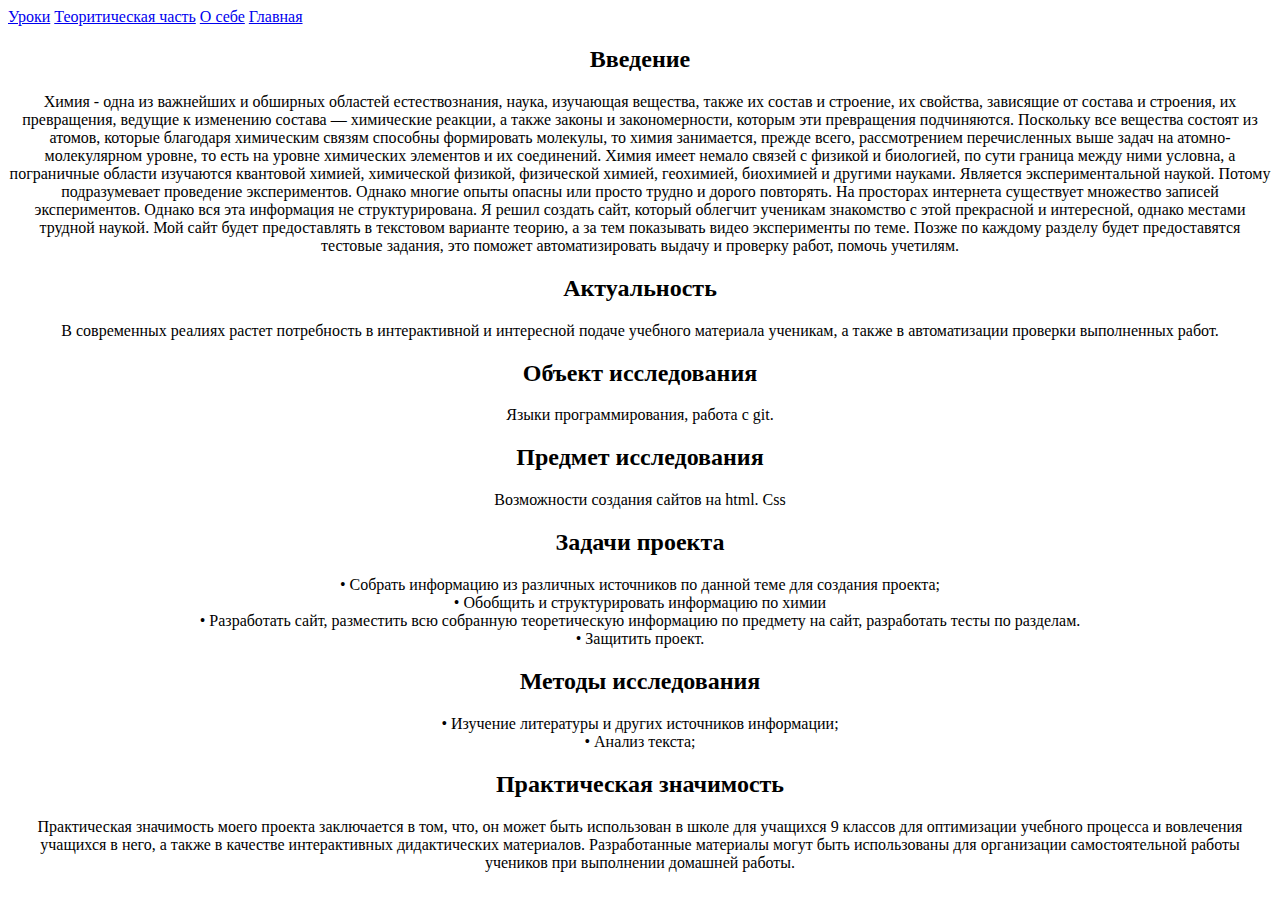
==== index.html @ a0d93293 "Update index.html" ====
<!DOCTYPE html>
<html lang="ru"><head>
<meta http-equiv="content-type" content="text/html; charset=UTF-8">


<title> Проект </title>

<meta charset="UTF-8">
<meta name="viewport" content="width=device-width, initial-scale=1">
<link rel="stylesheet" href="NNschoolproject.github.io/style.css"
</head>
<body>

<div class="navbar">
	  <a href="NNschoolproject.github.io/Lessons/index.html" class="right">Уроки</a>
	  <a href="NNschoolproject.github.io/Theoretical part/index.html" class="right">Теоритическая часть</a>
	  <a href="NNschoolproject.github.io/about_me/index.html" class="right">О себе</a>
	  <a href="NNschoolproject.github.io/index.html">Главная</a>
</div>

<div class="row">
		<div class="main">
			<center>
	    	<h2>Введение</h2>
	    		Химия - одна из важнейших и обширных областей естествознания, наука, изучающая вещества, 
	    	также их состав и строение, их свойства, зависящие от состава и строения, их превращения, 
	    	ведущие к изменению состава — химические реакции, а также законы и закономерности, 
	    	которым эти превращения подчиняются. Поскольку все вещества состоят из атомов, 
	    	которые благодаря химическим связям способны формировать молекулы, то химия занимается, прежде всего, 
	    	рассмотрением перечисленных выше задач на атомно-молекулярном уровне, то есть на уровне химических элементов и их соединений. 
	    	Химия имеет немало связей с физикой и биологией, по сути граница между ними условна, 
	    	а пограничные области изучаются квантовой химией, химической физикой, физической химией, геохимией, биохимией и другими науками. 
	    		Является экспериментальной наукой. Потому подразумевает проведение экспериментов. Однако многие опыты опасны или просто трудно и дорого повторять.
	    		На просторах интернета существует множество записей экспериментов. Однако вся эта информация не структурирована. 
	    		Я решил создать сайт, который облегчит ученикам знакомство с этой прекрасной и интересной, однако местами трудной наукой. 
	    	Мой сайт будет предоставлять в текстовом варианте теорию, а за тем показывать видео эксперименты по теме. 
	    	Позже по каждому разделу будет предоставятся тестовые задания, это поможет автоматизировать выдачу и проверку работ, помочь учетилям.

			<h2> Актуальность </h2>
			В современных реалиях растет потребность в интерактивной и интересной подаче учебного материала ученикам, а также в автоматизации проверки выполненных работ. 
			<h2> Объект исследования </h2>
			Языки программирования, работа с git.
            <h2> Предмет исследования </h2>
            Возможности создания сайтов на html. Css 
			<h2> Задачи проекта </h2>
			• Собрать информацию из различных источников по данной теме для создания проекта;<br>
            • Обобщить и структурировать информацию по химии <br>
            • Разработать сайт, разместить всю собранную теоретическую информацию по предмету на сайт, разработать тесты по разделам. <br>
            • Защитить проект.<br>
			<h2> Методы исследования </h2>
			• Изучение литературы и других источников информации; <br>
			• Анализ текста; <br>
	    	<h2> Практическая значимость  </h2>
	    		Практическая значимость моего проекта заключается в том, что, он может быть использован в школе 
	    		для учащихся 9 классов для оптимизации учебного процесса и вовлечения учащихся в него, 
	    		а также в качестве интерактивных дидактических материалов. Разработанные материалы могут быть использованы 
	    		для организации самостоятельной работы учеников при выполнении домашней работы.			
	    	</center>

		
		</div>
</div>
 

</body></html>
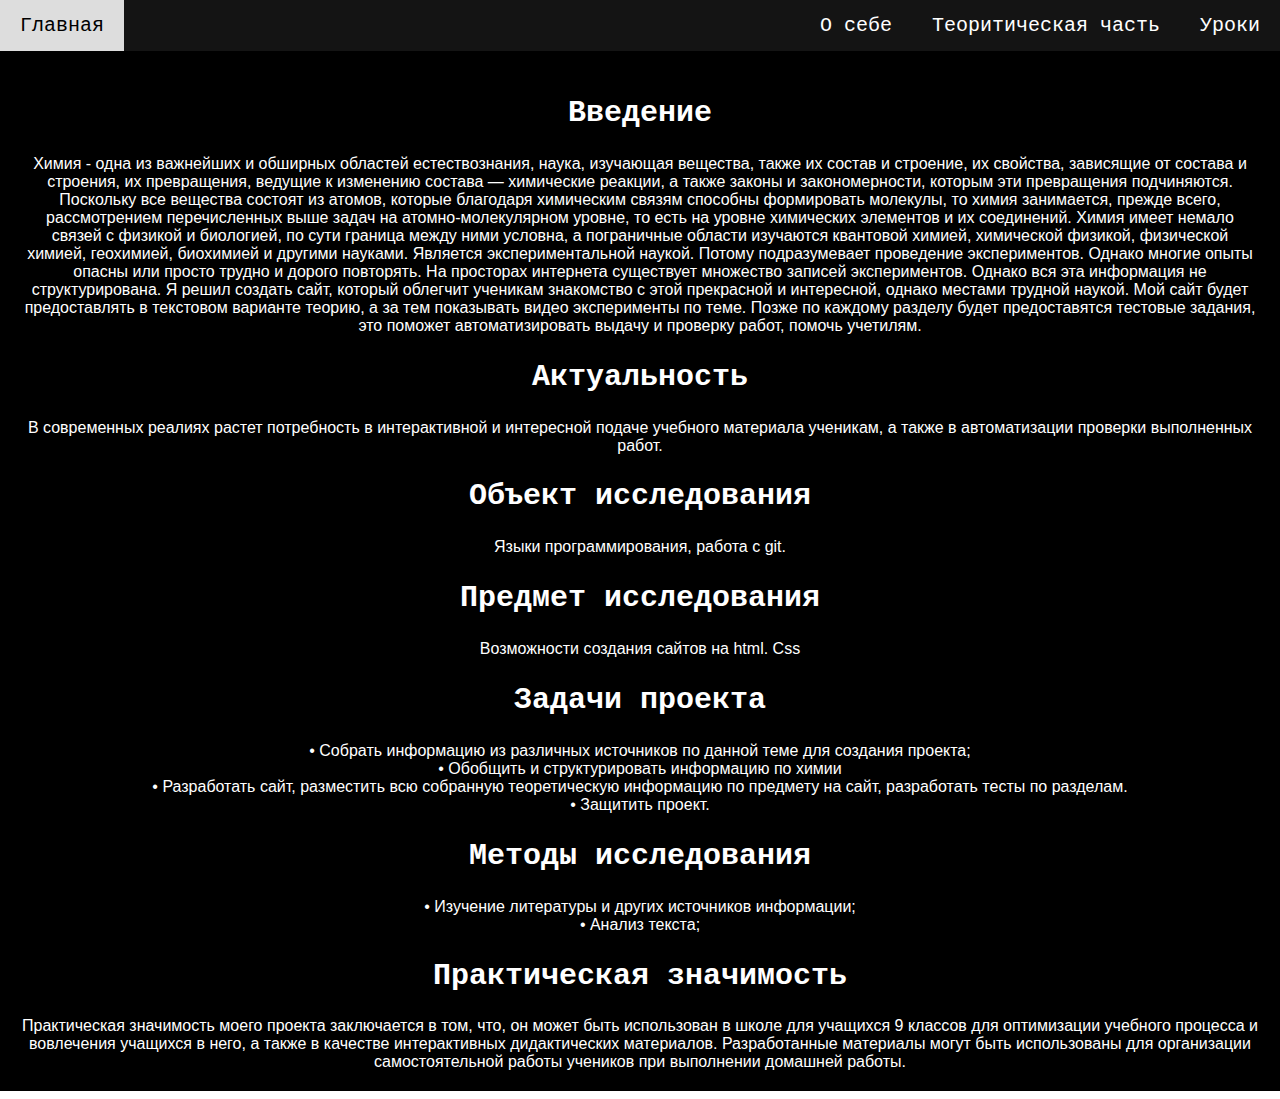
==== commit 21320e21: "Update index.html" ====
--- a/index.html
+++ b/index.html
@@ -7,7 +7,7 @@
 
 <meta charset="UTF-8">
 <meta name="viewport" content="width=device-width, initial-scale=1">
-<link rel="stylesheet" href="NNschoolproject.github.io/style.css"
+<link rel="stylesheet" href="https://nnschoolproject.github.io/style.css"
 </head>
 <body>
 
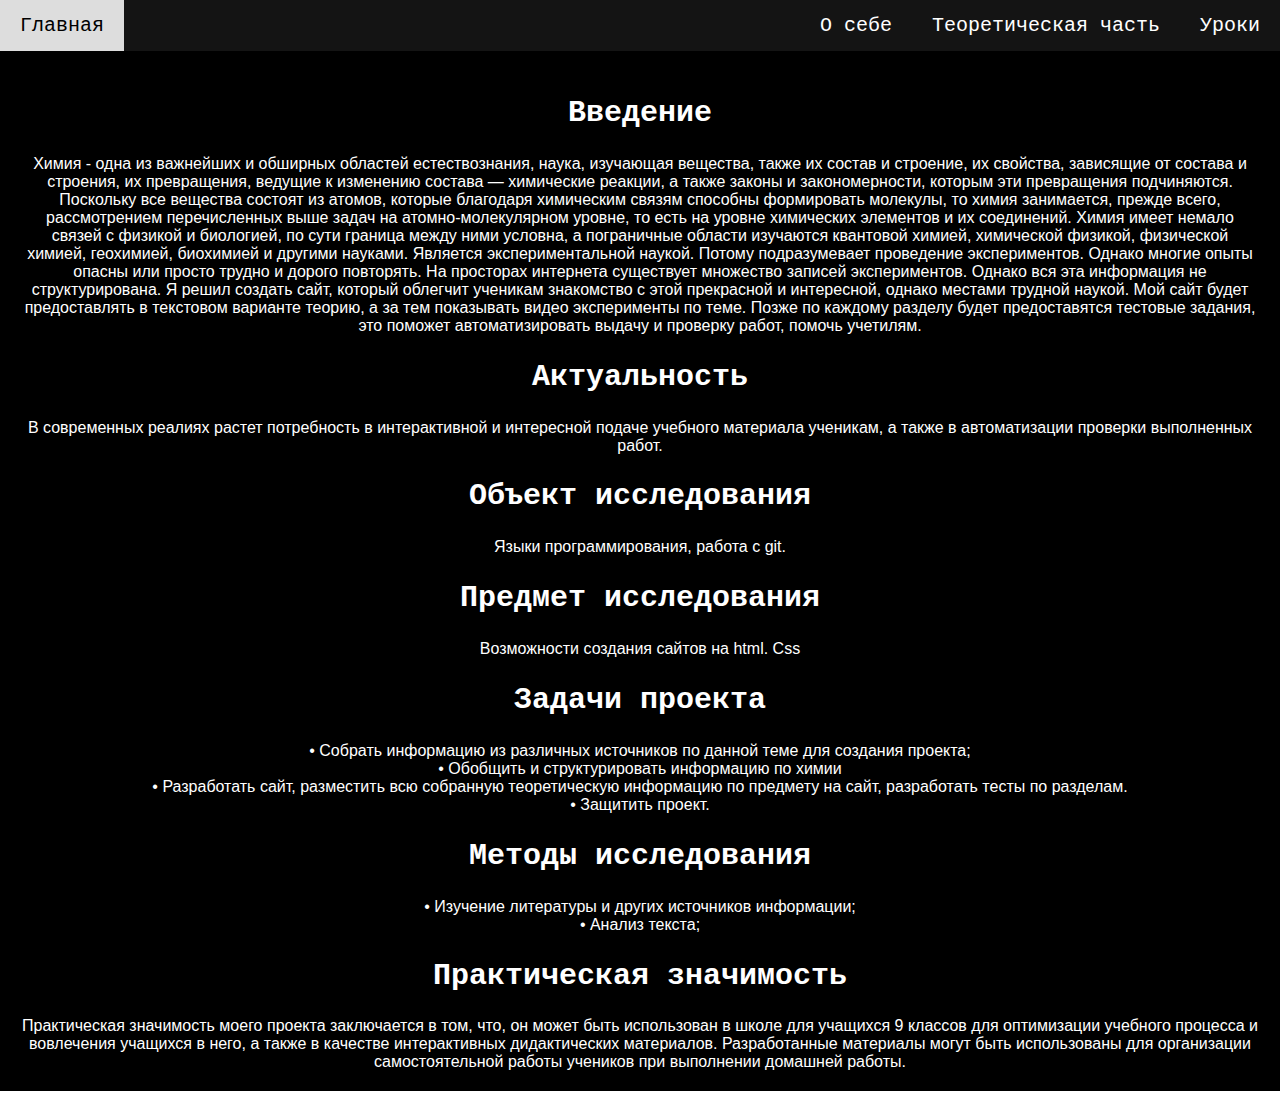
==== commit f2519587: "Update index.html" ====
--- a/index.html
+++ b/index.html
@@ -12,10 +12,10 @@
 <body>
 
 <div class="navbar">
-	  <a href="NNschoolproject.github.io/Lessons/index.html" class="right">Уроки</a>
-	  <a href="NNschoolproject.github.io/Theoretical part/index.html" class="right">Теоритическая часть</a>
-	  <a href="NNschoolproject.github.io/about_me/index.html" class="right">О себе</a>
-	  <a href="NNschoolproject.github.io/index.html">Главная</a>
+	  <a href="https://nnschoolproject.github.io/Lessons/" class="right">Уроки</a>
+	  <a href="https://nnschoolproject.github.io/Theoretical part/" class="right">Теоретическая часть</a>
+	  <a href="https://nnschoolproject.github.io/about_me/" class="right">О себе</a>
+	  <a href="https://nnschoolproject.github.io/">Главная</a>
 </div>
 
 <div class="row">
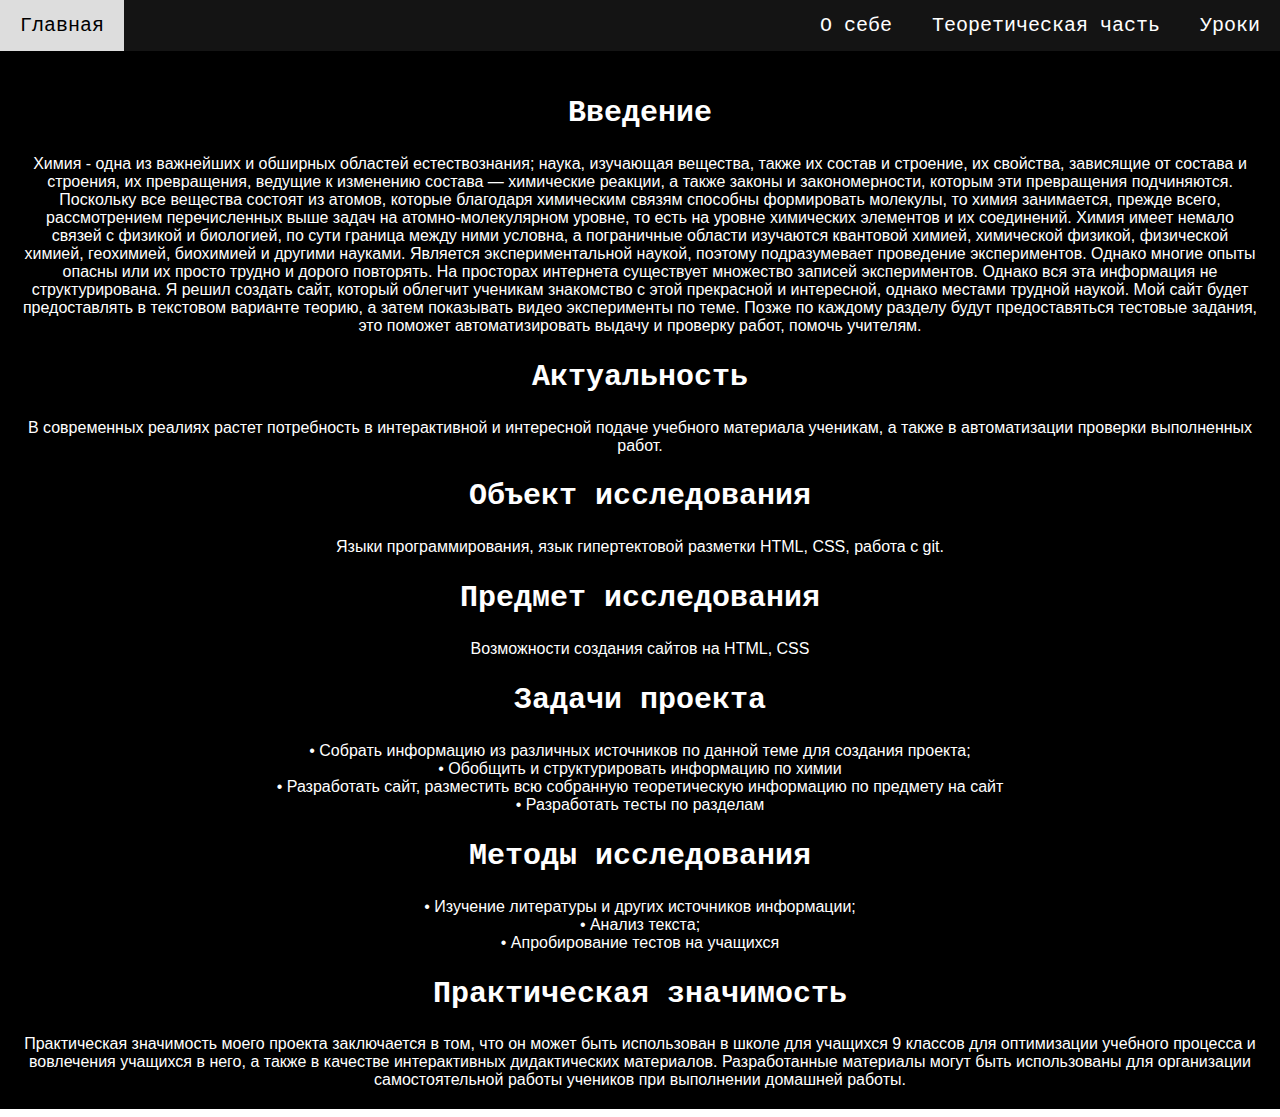
==== commit fe562f47: "Update index.html" ====
--- a/index.html
+++ b/index.html
@@ -22,7 +22,7 @@
 		<div class="main">
 			<center>
 	    	<h2>Введение</h2>
-	    		Химия - одна из важнейших и обширных областей естествознания, наука, изучающая вещества, 
+	    		Химия - одна из важнейших и обширных областей естествознания; наука, изучающая вещества, 
 	    	также их состав и строение, их свойства, зависящие от состава и строения, их превращения, 
 	    	ведущие к изменению состава — химические реакции, а также законы и закономерности, 
 	    	которым эти превращения подчиняются. Поскольку все вещества состоят из атомов, 
@@ -30,28 +30,29 @@
 	    	рассмотрением перечисленных выше задач на атомно-молекулярном уровне, то есть на уровне химических элементов и их соединений. 
 	    	Химия имеет немало связей с физикой и биологией, по сути граница между ними условна, 
 	    	а пограничные области изучаются квантовой химией, химической физикой, физической химией, геохимией, биохимией и другими науками. 
-	    		Является экспериментальной наукой. Потому подразумевает проведение экспериментов. Однако многие опыты опасны или просто трудно и дорого повторять.
+	    		Является экспериментальной наукой, поэтому подразумевает проведение экспериментов. Однако многие опыты опасны или их просто трудно и дорого повторять.
 	    		На просторах интернета существует множество записей экспериментов. Однако вся эта информация не структурирована. 
 	    		Я решил создать сайт, который облегчит ученикам знакомство с этой прекрасной и интересной, однако местами трудной наукой. 
-	    	Мой сайт будет предоставлять в текстовом варианте теорию, а за тем показывать видео эксперименты по теме. 
-	    	Позже по каждому разделу будет предоставятся тестовые задания, это поможет автоматизировать выдачу и проверку работ, помочь учетилям.
+	    	Мой сайт будет предоставлять в текстовом варианте теорию, а затем показывать видео эксперименты по теме. 
+	    	Позже по каждому разделу будут предоставяться тестовые задания, это поможет автоматизировать выдачу и проверку работ, помочь учителям.
 
 			<h2> Актуальность </h2>
 			В современных реалиях растет потребность в интерактивной и интересной подаче учебного материала ученикам, а также в автоматизации проверки выполненных работ. 
 			<h2> Объект исследования </h2>
-			Языки программирования, работа с git.
+			Языки программирования, язык гипертектовой разметки HTML, CSS, работа с git.
             <h2> Предмет исследования </h2>
-            Возможности создания сайтов на html. Css 
+            Возможности создания сайтов на HTML, CSS 
 			<h2> Задачи проекта </h2>
 			• Собрать информацию из различных источников по данной теме для создания проекта;<br>
             • Обобщить и структурировать информацию по химии <br>
-            • Разработать сайт, разместить всю собранную теоретическую информацию по предмету на сайт, разработать тесты по разделам. <br>
-            • Защитить проект.<br>
+            • Разработать сайт, разместить всю собранную теоретическую информацию по предмету на сайт <br>
+            • Разработать тесты по разделам <br>
 			<h2> Методы исследования </h2>
 			• Изучение литературы и других источников информации; <br>
 			• Анализ текста; <br>
+			• Апробирование тестов на учащихся <br>
 	    	<h2> Практическая значимость  </h2>
-	    		Практическая значимость моего проекта заключается в том, что, он может быть использован в школе 
+	    		Практическая значимость моего проекта заключается в том, что он может быть использован в школе 
 	    		для учащихся 9 классов для оптимизации учебного процесса и вовлечения учащихся в него, 
 	    		а также в качестве интерактивных дидактических материалов. Разработанные материалы могут быть использованы 
 	    		для организации самостоятельной работы учеников при выполнении домашней работы.			
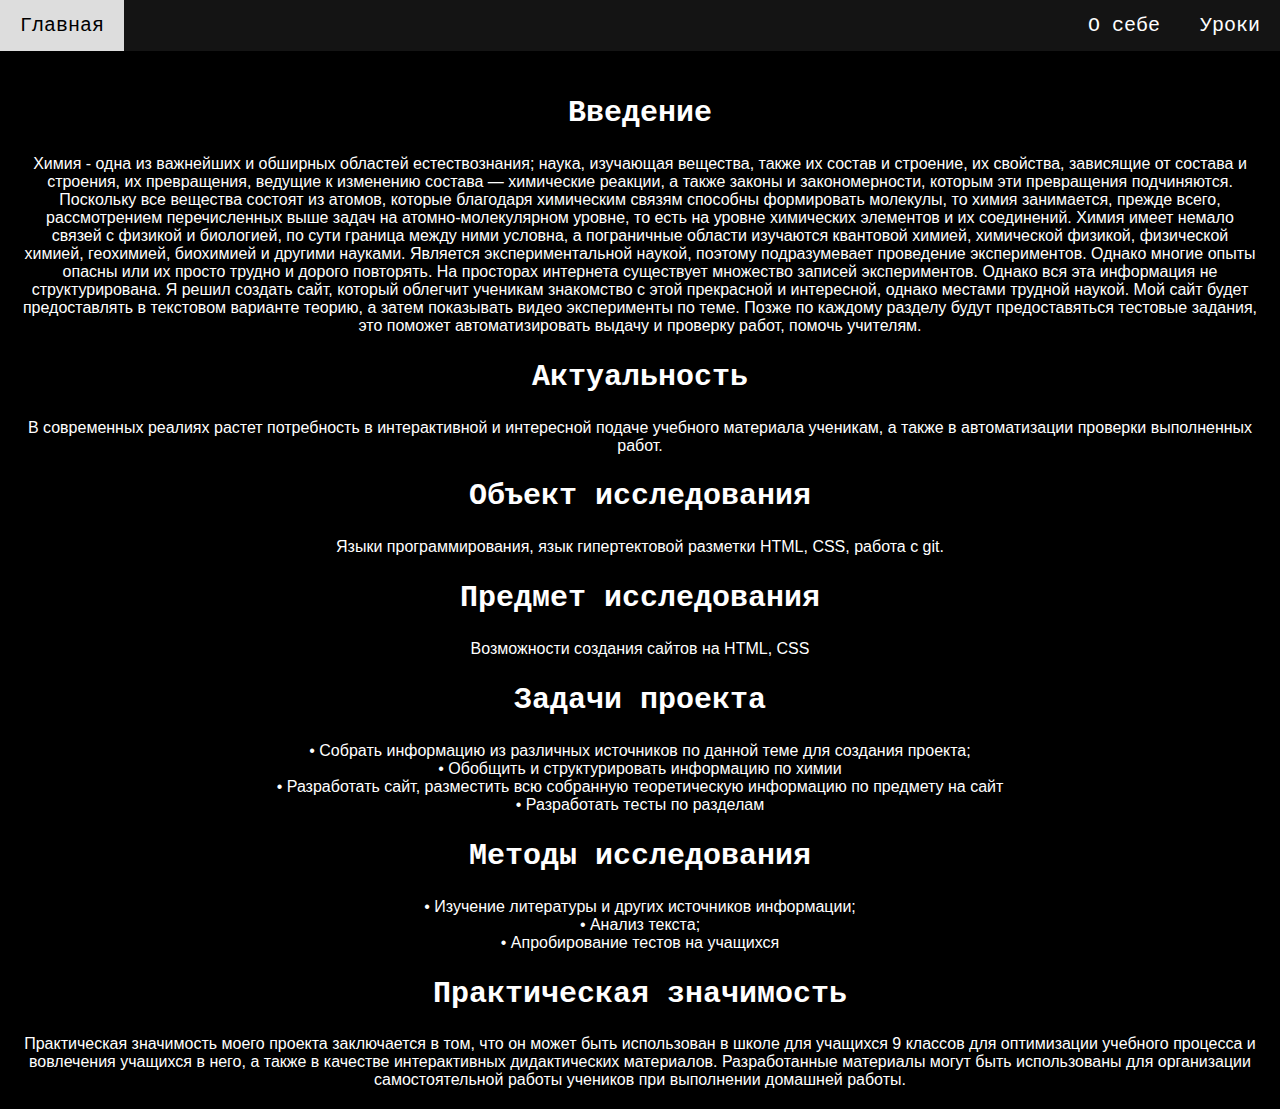
==== commit d9ec2ce6: "Update index.html" ====
--- a/index.html
+++ b/index.html
@@ -13,7 +13,6 @@
 
 <div class="navbar">
 	  <a href="https://nnschoolproject.github.io/Lessons/" class="right">Уроки</a>
-	  <a href="https://nnschoolproject.github.io/Theoretical part/" class="right">Теоретическая часть</a>
 	  <a href="https://nnschoolproject.github.io/about_me/" class="right">О себе</a>
 	  <a href="https://nnschoolproject.github.io/">Главная</a>
 </div>
